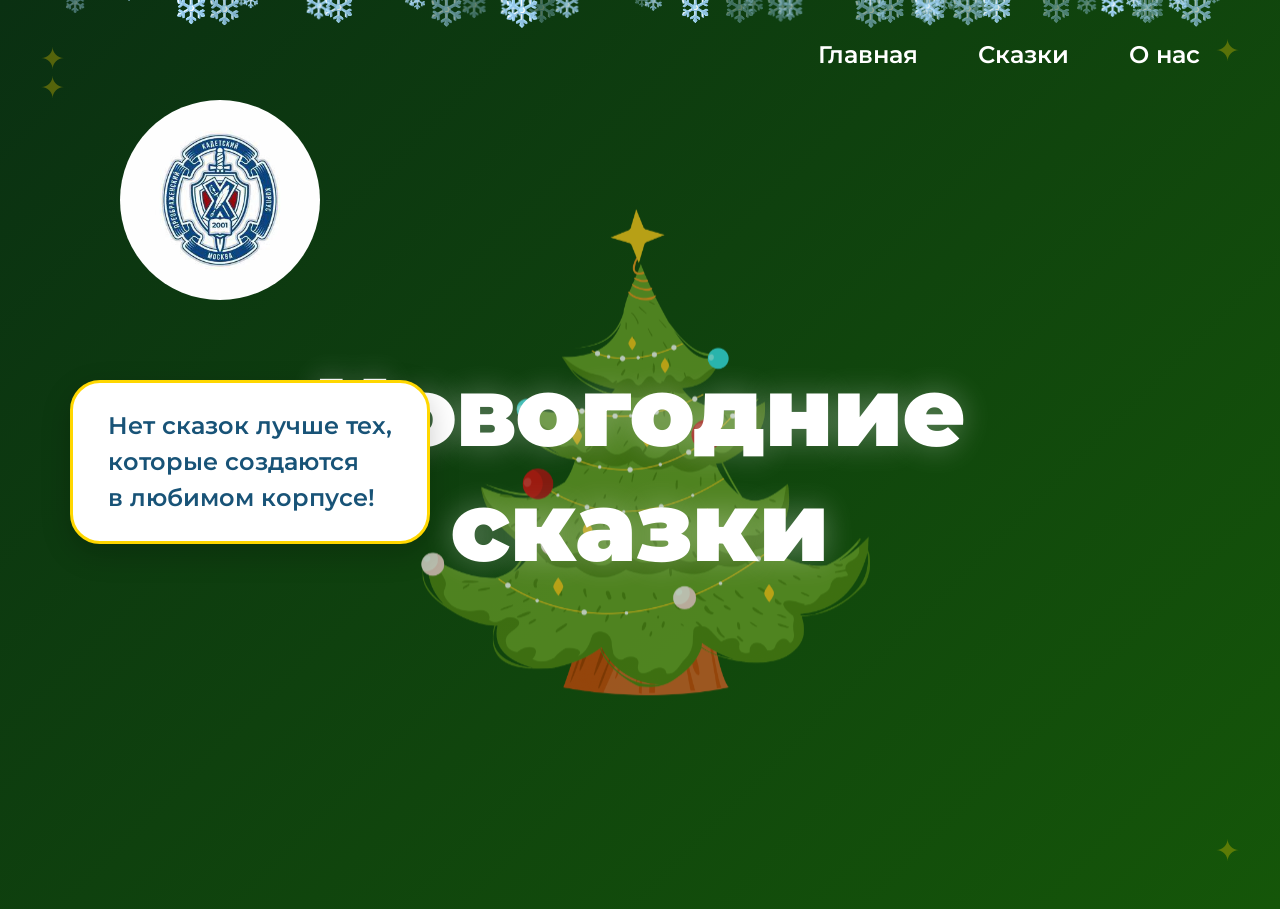
==== progect/index.html @ b81a64f1 "Add files via upload" ====
<!DOCTYPE html>
<html lang="ru">

<head>
    <meta charset="UTF-8">
    <meta name="viewport" content="width=device-width, initial-scale=1.0">
    <title>Новогодние сказки</title>
    <link rel="stylesheet" href="css/main.css">
</head>
<!-- Снежинки -->
<script>
    function createSnowflakes() {
        const snowflakesCount = 50; // Количество снежинок
        const wrapper = document.querySelector('.wrapper');
        
        for (let i = 0; i < snowflakesCount; i++) {
            const snowflake = document.createElement('div');
            snowflake.classList.add('snowflake');
            snowflake.innerHTML = '❄️';
            
            // Случайные параметры для каждой снежинки
            const size = Math.random() * 1.5 + 0.5; // Размер от 0.5em до 2em
            const left = Math.random() * 100; // Позиция слева от 0% до 100%
            const duration = Math.random() * 5 + 5; // Длительность от 5s до 10s
            const delay = Math.random() * 5; // Задержка от 0s до 5s
            
            // Применяем стили
            snowflake.style.left = left + '%';
            snowflake.style.fontSize = size + 'em';
            snowflake.style.animationDuration = duration + 's';
            snowflake.style.animationDelay = delay + 's';
            snowflake.style.opacity = Math.random() * 0.7 + 0.3;
            
            wrapper.appendChild(snowflake);
        }
    }
    
    // Запускаем создание снежинок после загрузки страницы
    window.addEventListener('load', createSnowflakes);
</script>
<body>
    <div class="wrapper">    
        <!-- Изображение корус.svg выносим отдельно, вне header -->
        <div class="korpus-image">
            <img src="img/корус.svg" alt="Корус">
        </div>

        <header class="container"> 
            <nav>
                <ul>
                    <li ><a href="/">Главная</a></li>
                    <li class="active"><a href="/about.html">Сказки</a></li>
                    <li><a href="/autor.html">О нас</a></li>
                </ul>
            </nav>
        </header>

        <div class="hero container">
            <div class="hero--info">
                <h1>Новогодние<br>сказки</h1>
            </div>
            
            <img src="img/tree2.svg" alt="Новогодняя елка" class="hero-image">
        </div>

        <!-- Текстовый блок выносим отдельно -->
        <div class="text-block">
            <p>Нет сказок лучше тех,<br>которые создаются<br>в любимом корпусе!</p>
        </div>
    </div>
</body>

</html>
---- progect/css/main.css ----
@import url('https://fonts.googleapis.com/css2?family=Montserrat:wght@400;500;600;700;800;900&display=swap');

* {
    margin: 0;
    padding: 0;
    box-sizing: border-box;
}

body {
    font-family: 'Montserrat', sans-serif;
    font-weight: 400;
    color: #fff;
}

a {
    text-decoration: none;
    color: #fff;
}

img {
    max-width: 100%;
    display: block;
}

.wrapper {
    background: linear-gradient(315deg, #155609, #0A3012);
    min-height: 100vh;
    width: 100%;
    position: relative;
}

.container {
    max-width: 1400px;
    margin: 0 auto;
    padding: 0 40px;
}

/* Изображение корус.svg */
.korpus-image {
    position: absolute;
    top: 100px;
    left: 120px; /* Сдвинуто правее (было 20px) - теперь по центру надписи */
    width: 200px;
    height: 200px;
    z-index: 10;
}

.korpus-image img {
    width: 100%;
    height: 100%;
    object-fit: contain;
}

/* Header */
header {
    padding: 120px 0 30px;
    display: flex;
    justify-content: flex-end;
    position: relative;
    z-index: 5;
}

header nav ul {
    list-style: none;
    display: flex;
    gap: 60px;
}

header nav ul li a {
    font-size: 24px;
    font-weight: 600;
    transition: color 0.3s ease;
    color: #fff;
}

header nav ul li a:hover {
    color: #FFD700;
}

/* Hero Section */
.hero {
    position: relative;
    min-height: calc(100vh - 100px);
    display: flex;
    align-items: center;
    justify-content: center;
}

.hero--info {
    text-align: center;
    position: relative;
    z-index: 20;
}

.hero--info h1 {
    color: #fff;
    font-size: 96px;
    font-weight: 900;
    line-height: 1.2;
    text-align: center;
    text-shadow: 0 0 30px rgba(255, 255, 255, 0.3);
    margin: 0;
}

/* Елка */
.hero-image {
    position: absolute;
    top: 50%;
    left: 50%;
    transform: translate(-50%, -50%);
    max-width: 600px;
    width: 100%;
    z-index: 1;
    opacity: 0.7;
    animation: float 3s ease-in-out infinite;
}

/* Текстовый блок */
.text-block {
    position: absolute;
    top: 380px;
    left: 70px;
    background: white;
    border-radius: 30px;
    padding: 25px 35px;
    border: 3px solid #FFD700;
    box-shadow: 0 10px 30px rgba(0, 0, 0, 0.2);
    z-index: 30;
    max-width: 450px;
}

.text-block p {
    color: #185377;
    font-size: 24px;
    font-weight: 600;
    line-height: 1.5;
    text-align: left;
    margin: 0;
}

@keyframes float {
    0%, 100% {
        transform: translate(-50%, -50%);
    }
    50% {
        transform: translate(-50%, -60%);
    }
}

/* Responsive Design */
@media (max-width: 1200px) {
    .korpus-image {
        top: 80px;
        left: 100px; /* Сдвинуто правее */
        width: 180px;
        height: 180px;
    }
    
    header {
        padding: 40px 0 25px;
    }
    
    header nav ul {
        gap: 50px;
    }
    
    header nav ul li a {
        font-size: 22px;
    }
    
    .hero--info h1 {
        font-size: 72px;
    }
    
    .text-block {
        top: 330px;
        left: 60px;
        padding: 20px 30px;
        max-width: 400px;
    }
    
    .text-block p {
        font-size: 20px;
    }
    
    .hero-image {
        max-width: 500px;
    }
}

@media (max-width: 992px) {
    .korpus-image {
        top: 70px;
        left: 80px; /* Сдвинуто правее */
        width: 160px;
        height: 160px;
    }
    
    header {
        padding: 35px 0 20px;
    }
    
    header nav ul {
        gap: 40px;
    }
    
    header nav ul li a {
        font-size: 20px;
    }
    
    .hero--info h1 {
        font-size: 60px;
    }
    
    .text-block {
        top: 290px;
        left: 50px;
        padding: 18px 25px;
        max-width: 350px;
    }
    
    .text-block p {
        font-size: 18px;
    }
    
    .hero-image {
        max-width: 400px;
    }
}

@media (max-width: 768px) {
    .container {
        padding: 0 20px;
    }
    
    .korpus-image {
        top: 60px;
        left: 60px; /* Сдвинуто правее */
        width: 130px;
        height: 130px;
    }
    
    header {
        padding: 30px 0 15px;
    }
    
    header nav ul {
        gap: 30px;
    }
    
    header nav ul li a {
        font-size: 18px;
    }
    
    .hero--info h1 {
        font-size: 48px;
    }
    
    .text-block {
        top: 230px;
        left: 30px;
        padding: 15px 20px;
        max-width: 300px;
    }
    
    .text-block p {
        font-size: 16px;
    }
    
    .hero-image {
        max-width: 350px;
    }
}

@media (max-width: 576px) {
    .korpus-image {
        top: 50px;
        left: 40px; /* Сдвинуто правее */
        width: 100px;
        height: 100px;
    }
    
    header {
        padding: 25px 0 10px;
    }
    
    header nav ul {
        gap: 20px;
    }
    
    header nav ul li a {
        font-size: 16px;
    }
    
    .hero--info h1 {
        font-size: 36px;
    }
    
    .text-block {
        top: 180px;
        left: 20px;
        padding: 12px 18px;
        max-width: 250px;
    }
    
    .text-block p {
        font-size: 14px;
    }
    
    .hero-image {
        max-width: 280px;
    }
}
/* Падающие снежинки */
.snowflake {
    position: fixed;
    top: -10px;
    color: #fff;
    user-select: none;
    pointer-events: none;
    z-index: 9999;
    font-size: 1em;
    animation: snowfall linear infinite;
}

@keyframes snowfall {
    0% {
        transform: translateY(0vh) rotate(0deg);
        opacity: 1;
    }
    100% {
        transform: translateY(100vh) rotate(360deg);
        opacity: 0;
    }
}
@import url('https://fonts.googleapis.com/css2?family=Montserrat:wght@400;500;600;700;800&display=swap');

* {
    margin: 0;
    padding: 0;
    box-sizing: border-box;
}

body {
    font-family: 'Montserrat', sans-serif;
    background: linear-gradient(135deg, #1a3b2e, #0f4c2e);
    min-height: 100vh;
    display: flex;
    align-items: center;
    justify-content: center;
    color: #fff;
}

.wrapper {
    width: 100%;
    padding: 40px 20px;
}

.container {
    max-width: 1200px;
    margin: 0 auto;
    text-align: center;
}

/* Навигационная панель */
header {
    display: flex;
    justify-content: flex-end;
    padding: 80px 0 40px;
    position: relative;
    z-index: 10;
}

header nav ul {
    list-style: none;
    display: flex;
    gap: 60px;
}

header nav ul li a {
    font-size: 24px;
    font-weight: 600;
    color: #fff;
    text-decoration: none;
    transition: color 0.3s ease;
    padding-bottom: 5px;
    position: relative;
}

header nav ul li a.active {
    color: #FFD700;
}

header nav ul li a.active::after {
    content: '';
    position: absolute;
    bottom: -5px;
    left: 0;
    width: 100%;
    height: 2px;
    background: #FFD700;
    border-radius: 2px;
}

header nav ul li a:hover {
    color: #FFD700;
}

/* Заголовок */
.title {
    font-size: 72px;
    font-weight: 800;
    margin-bottom: 60px;
    text-transform: uppercase;
    letter-spacing: 2px;
    text-shadow: 0 0 20px rgba(255, 215, 0, 0.3);
    position: relative;
    display: inline-block;
}

.title::after {
    content: '';
    position: absolute;
    bottom: -15px;
    left: 50%;
    transform: translateX(-50%);
    width: 150px;
    height: 4px;
    background: linear-gradient(90deg, transparent, #FFD700, transparent);
    border-radius: 2px;
}

/* Полка */
.shelf {
    position: relative;
    margin-bottom: 70px;
    width: 100%;
}

/* Доска полки - серая и толстая */
.shelf-board {
    width: 100%;
    height: 35px;
    background: linear-gradient(180deg, #A9A9A9, #696969);
    border-radius: 20px 20px 10px 10px;
    box-shadow: 
        0 10px 20px rgba(0, 0, 0, 0.5),
        inset 0 3px 7px rgba(255, 255, 255, 0.5),
        inset 0 -4px 7px rgba(0, 0, 0, 0.4);
    position: relative;
    margin-top: 50px;
    border: 1px solid #808080;
}

/* Текстура на полке */
.shelf-board::before {
    content: '';
    position: absolute;
    top: 0;
    left: 0;
    width: 100%;
    height: 100%;
    background: repeating-linear-gradient(
        90deg,
        transparent,
        transparent 40px,
        rgba(255, 255, 255, 0.1) 40px,
        rgba(255, 255, 255, 0.1) 80px
    );
    border-radius: 20px;
}

/* Крепления полки */
.shelf-board::after {
    content: '';
    position: absolute;
    top: -10px;
    left: 40px;
    width: 15px;
    height: 18px;
    background: #CD7F32;
    border-radius: 4px 4px 0 0;
    box-shadow: 
        0 0 0 2px #B87333,
        180px 0 0 0 #CD7F32,
        360px 0 0 0 #CD7F32,
        540px 0 0 0 #CD7F32,
        720px 0 0 0 #CD7F32,
        900px 0 0 0 #CD7F32,
        1080px 0 0 0 #CD7F32;
}

/* Контейнер для игрушек на полке */
.toys-on-shelf {
    display: flex;
    justify-content: center;
    align-items: flex-end;
    gap: 40px;
    position: relative;
    top: 30px;
    flex-wrap: wrap;
}

/* Стили для елочных игрушек */
.toy {
    display: flex;
    align-items: center;
    justify-content: center;
    width: 110px;
    height: 110px;
    border-radius: 50% 50% 50% 50% / 60% 60% 40% 40%;
    font-size: 22px;
    font-weight: 700;
    color: #fff;
    text-decoration: none;
    text-shadow: 0 2px 5px rgba(0, 0, 0, 0.3);
    box-shadow: 
        0 15px 0 #4a4a4a,
        0 20px 25px rgba(0, 0, 0, 0.5),
        inset 0 -10px 15px rgba(0, 0, 0, 0.3),
        inset 0 8px 15px rgba(255, 255, 255, 0.8);
    cursor: pointer;
    transition: all 0.3s cubic-bezier(0.175, 0.885, 0.32, 1.275);
    position: relative;
    z-index: 2;
}

/* Верхушка игрушки (как у елочной игрушки) */
.toy::after {
    content: '';
    position: absolute;
    top: -15px;
    left: 50%;
    transform: translateX(-50%);
    width: 16px;
    height: 16px;
    background: linear-gradient(135deg, #FFD700, #FFA500);
    border-radius: 50% 50% 20% 20%;
    box-shadow: 0 2px 5px rgba(0, 0, 0, 0.3);
    z-index: 5;
}

/* Блик на игрушке */
.toy-shine {
    position: absolute;
    top: 20px;
    left: 25px;
    width: 35px;
    height: 35px;
    background: radial-gradient(circle, rgba(255, 255, 255, 0.9) 0%, rgba(255, 255, 255, 0) 70%);
    border-radius: 50%;
    z-index: 3;
    pointer-events: none;
}

/* Год на игрушке */
.toy-year {
    position: relative;
    z-index: 4;
}

/* Разноцветные игрушки */
.toys-on-shelf .toy:nth-child(1) {
    background: radial-gradient(circle at 30% 30%, #FF6B6B, #C92A2A);
}
.toys-on-shelf .toy:nth-child(2) {
    background: radial-gradient(circle at 30% 30%, #FFD93D, #E6B800);
}
.toys-on-shelf .toy:nth-child(3) {
    background: radial-gradient(circle at 30% 30%, #6BCB77, #2E7D32);
}
.toys-on-shelf .toy:nth-child(4) {
    background: radial-gradient(circle at 30% 30%, #4D96FF, #1E4C9C);
}
.toys-on-shelf .toy:nth-child(5) {
    background: radial-gradient(circle at 30% 30%, #9D65C9, #5E3A8C);
}
.toys-on-shelf .toy:nth-child(6) {
    background: radial-gradient(circle at 30% 30%, #FF8C42, #B85C1A);
}
.toys-on-shelf .toy:nth-child(7) {
    background: radial-gradient(circle at 30% 30%, #A3D8F4, #4A90E2);
}

/* Эффект при наведении - игрушка поднимается */
.toy:hover {
    transform: translateY(-35px);
    box-shadow: 
        0 10px 0 #4a4a4a,
        0 30px 35px rgba(0, 0, 0, 0.6),
        inset 0 -10px 15px rgba(0, 0, 0, 0.3),
        inset 0 8px 20px rgba(255, 255, 255, 0.9);
}

/* Эффект при нажатии */
.toy:active {
    transform: translateY(-20px);
    transition: all 0.1s ease;
}

/* Стили для игрушек будущего */
.toy.future {
    opacity: 0.9;
}

.toy.future:nth-child(1) {
    background: radial-gradient(circle at 30% 30%, #E0E0E0, #A0A0A0);
    color: #333;
}
.toy.future:nth-child(2) {
    background: radial-gradient(circle at 30% 30%, #D3D3D3, #909090);
    color: #333;
}
.toy.future:nth-child(3) {
    background: radial-gradient(circle at 30% 30%, #C0C0C0, #808080);
    color: #333;
}

/* Имя создателя */
.creator-name {
    margin-top: 100px;
    font-size: 36px;
    font-weight: 600;
    color: #FFD700;
    text-shadow: 0 0 15px rgba(255, 215, 0, 0.5);
    padding: 20px 50px;
    display: inline-block;
    position: relative;
    letter-spacing: 1px;
    background: rgba(255, 255, 255, 0.05);
    border-radius: 60px;
    backdrop-filter: blur(5px);
    border: 1px solid rgba(255, 215, 0, 0.3);
}

.creator-name::before,
.creator-name::after {
    content: '✦';
    position: absolute;
    top: 50%;
    transform: translateY(-50%);
    font-size: 30px;
    color: #FFD700;
    opacity: 0.7;
}

.creator-name::before {
    left: 0;
}

.creator-name::after {
    right: 0;
}

/* Анимации */
.toy {
    animation: glow 3s ease-in-out infinite;
}

@keyframes glow {
    0%, 100% {
        filter: brightness(1);
    }
    50% {
        filter: brightness(1.1);
    }
}

/* Адаптивность */
@media (max-width: 992px) {
    header nav ul {
        gap: 40px;
    }
    
    header nav ul li a {
        font-size: 22px;
    }
    
    .title {
        font-size: 60px;
    }
    
    .toy {
        width: 100px;
        height: 100px;
        font-size: 20px;
    }
    
    .shelf-board {
        height: 30px;
    }
    
    .creator-name {
        font-size: 30px;
    }
}

@media (max-width: 768px) {
    header {
        justify-content: center;
        padding: 60px 0 30px;
    }
    
    header nav ul {
        gap: 30px;
    }
    
    header nav ul li a {
        font-size: 20px;
    }
    
    .title {
        font-size: 48px;
        margin-bottom: 40px;
    }
    
    .shelf {
        margin-bottom: 60px;
    }
    
    .shelf-board {
        height: 25px;
    }
    
    .toys-on-shelf {
        gap: 25px;
    }
    
    .toy {
        width: 85px;
        height: 85px;
        font-size: 18px;
    }
    
    .toy:hover {
        transform: translateY(-30px);
    }
    
    .shelf-board::after {
        display: none;
    }
    
    .creator-name {
        font-size: 24px;
        margin-top: 80px;
        padding: 15px 40px;
    }
}

@media (max-width: 576px) {
    .title {
        font-size: 36px;
    }
    
    .shelf-board {
        height: 22px;
    }
    
    .toys-on-shelf {
        gap: 15px;
    }
    
    .toy {
        width: 70px;
        height: 70px;
        font-size: 16px;
    }
    
    .toy:hover {
        transform: translateY(-25px);
    }
    
    .creator-name {
        font-size: 20px;
        padding: 12px 30px;
    }
}

@media (max-width: 400px) {
    .toy {
        width: 60px;
        height: 60px;
        font-size: 14px;
    }
    
    .creator-name {
        font-size: 18px;
        padding: 10px 25px;
    }
}
@import url('https://fonts.googleapis.com/css2?family=Montserrat:wght@400;500;600;700;800&display=swap');

* {
    margin: 0;
    padding: 0;
    box-sizing: border-box;
}

body {

    font-family: 'Montserrat', sans-serif;
    background: linear-gradient(135deg, #1a3b2e, #0f4c2e);
    min-height: 100vh;
    display: flex;
    align-items: center;
    justify-content: center;
    color: #fff;
}

.wrapper {
    width: 100%;
    padding: 40px 20px;
}

.container {
    max-width: 1200px;
    margin: 0 auto;
    text-align: center;
}

/* Навигационная панель */
header {
    display: flex;
    justify-content: flex-end;
    padding: 80px 0 40px;
    position: relative;
    z-index: 10;
}

header nav ul {
    list-style: none;
    display: flex;
    gap: 60px;
}

header nav ul li a {
    font-size: 24px;
    font-weight: 600;
    color: #fff;
    text-decoration: none;
    transition: color 0.3s ease;
    padding-bottom: 5px;
    position: relative;
}

header nav ul li a.active {
    color: #FFD700;
}

header nav ul li a.active::after {
    content: '';
    position: absolute;
    bottom: -5px;
    left: 0;
    width: 100%;
    height: 2px;
    background: #FFD700;
    border-radius: 2px;
}

header nav ul li a:hover {
    color: #FFD700;
}

/* Заголовок */
.title {
    font-size: 72px;
    font-weight: 800;
    margin-bottom: 60px;
    text-transform: uppercase;
    letter-spacing: 2px;
    text-shadow: 0 0 20px rgba(255, 215, 0, 0.3);
    position: relative;
    display: inline-block;
}

.title::after {
    content: '';
    position: absolute;
    bottom: -15px;
    left: 50%;
    transform: translateX(-50%);
    width: 150px;
    height: 4px;
    background: linear-gradient(90deg, transparent, #FFD700, transparent);
    border-radius: 2px;
}

/* Полка */
.shelf {
    position: relative;
    margin-bottom: 70px;
    width: 100%;
}

/* Доска полки - серая и толстая */
.shelf-board {
    width: 100%;
    height: 35px;
    background: linear-gradient(180deg, #A9A9A9, #696969);
    border-radius: 20px 20px 10px 10px;
    box-shadow: 
        0 10px 20px rgba(0, 0, 0, 0.5),
        inset 0 3px 7px rgba(255, 255, 255, 0.5),
        inset 0 -4px 7px rgba(0, 0, 0, 0.4);
    position: relative;
    margin-top: 50px;
    border: 1px solid #808080;
}

/* Текстура на полке */
.shelf-board::before {
    content: '';
    position: absolute;
    top: 0;
    left: 0;
    width: 100%;
    height: 100%;
    background: repeating-linear-gradient(
        90deg,
        transparent,
        transparent 40px,
        rgba(255, 255, 255, 0.1) 40px,
        rgba(255, 255, 255, 0.1) 80px
    );
    border-radius: 20px;
}

/* Убираем оранжевые кругляшки */
.shelf-board::after {
    display: none;
}

/* Контейнер для шариков на полке */
.balls-on-shelf {
    display: flex;
    justify-content: center;
    align-items: flex-end;
    gap: 40px;
    position: relative;
    top: 30px;
    flex-wrap: wrap;
}

/* Стили для шариков - идеально круглые */
.ball {
    display: flex;
    align-items: center;
    justify-content: center;
    width: 110px;
    height: 110px;
    border-radius: 50%; /* Идеальный круг */
    font-size: 22px;
    font-weight: 700;
    color: #fff;
    text-decoration: none;
    text-shadow: 0 2px 5px rgba(0, 0, 0, 0.3);
    box-shadow: 
        0 15px 0 #4a4a4a,
        0 20px 25px rgba(0, 0, 0, 0.5),
        inset 0 -10px 15px rgba(0, 0, 0, 0.3),
        inset 0 8px 15px rgba(255, 255, 255, 0.8);
    cursor: pointer;
    transition: all 0.3s cubic-bezier(0.175, 0.885, 0.32, 1.275);
    position: relative;
    z-index: 2;
}

/* Блик на шарике */
.ball-shine {
    position: absolute;
    top: 20px;
    left: 25px;
    width: 35px;
    height: 35px;
    background: radial-gradient(circle, rgba(255, 255, 255, 0.9) 0%, rgba(255, 255, 255, 0) 70%);
    border-radius: 50%;
    z-index: 3;
    pointer-events: none;
}

/* Год на шарике */
.ball-year {
    position: relative;
    z-index: 4;
}

/* Разноцветные шарики */
.balls-on-shelf .ball:nth-child(1) {
    background: radial-gradient(circle at 30% 30%, #FF6B6B, #C92A2A);
}
.balls-on-shelf .ball:nth-child(2) {
    background: radial-gradient(circle at 30% 30%, #FFD93D, #E6B800);
}
.balls-on-shelf .ball:nth-child(3) {
    background: radial-gradient(circle at 30% 30%, #6BCB77, #2E7D32);
}
.balls-on-shelf .ball:nth-child(4) {
    background: radial-gradient(circle at 30% 30%, #4D96FF, #1E4C9C);
}
.balls-on-shelf .ball:nth-child(5) {
    background: radial-gradient(circle at 30% 30%, #9D65C9, #5E3A8C);
}

/* Эффект при наведении - шарик поднимается */
.ball:hover {
    transform: translateY(-35px);
    box-shadow: 
        0 10px 0 #4a4a4a,
        0 30px 35px rgba(0, 0, 0, 0.6),
        inset 0 -10px 15px rgba(0, 0, 0, 0.3),
        inset 0 8px 20px rgba(255, 255, 255, 0.9);
}

/* Эффект при нажатии */
.ball:active {
    transform: translateY(-20px);
    transition: all 0.1s ease;
}

/* Стили для шариков будущего */
.ball.future {
    opacity: 0.9;
}

.ball.future:nth-child(1) {
    background: radial-gradient(circle at 30% 30%, #E0E0E0, #A0A0A0);
    color: #333;
}
.ball.future:nth-child(2) {
    background: radial-gradient(circle at 30% 30%, #D3D3D3, #909090);
    color: #333;
}
.ball.future:nth-child(3) {
    background: radial-gradient(circle at 30% 30%, #C0C0C0, #808080);
    color: #333;
}

/* Имя создателя */
.creator-name {
    margin-top: 100px;
    font-size: 36px;
    font-weight: 600;
    color: #FFD700;
    text-shadow: 0 0 15px rgba(255, 215, 0, 0.5);
    padding: 20px 50px;
    display: inline-block;
    position: relative;
    letter-spacing: 1px;
    background: rgba(255, 255, 255, 0.05);
    border-radius: 60px;
    backdrop-filter: blur(5px);
    border: 1px solid rgba(255, 215, 0, 0.3);
}

.creator-name::before,
.creator-name::after {
    content: '✦';
    position: absolute;
    top: 50%;
    transform: translateY(-50%);
    font-size: 30px;
    color: #FFD700;
    opacity: 0.7;
}

.creator-name::before {
    left: 0;
}

.creator-name::after {
    right: 0;
}

/* Анимации */
.ball {
    animation: glow 3s ease-in-out infinite;
}

@keyframes glow {
    0%, 100% {
        filter: brightness(1);
    }
    50% {
        filter: brightness(1.1);
    }
}

/* Адаптивность */
@media (max-width: 992px) {
    header nav ul {
        gap: 40px;
    }
    
    header nav ul li a {
        font-size: 22px;
    }
    
    .title {
        font-size: 60px;
    }
    
    .ball {
        width: 100px;
        height: 100px;
        font-size: 20px;
    }
    
    .shelf-board {
        height: 30px;
    }
    
    .creator-name {
        font-size: 30px;
    }
}

@media (max-width: 768px) {
    header {
        justify-content: center;
        padding: 60px 0 30px;
    }
    
    header nav ul {
        gap: 30px;
    }
    
    header nav ul li a {
        font-size: 20px;
    }
    
    .title {
        font-size: 48px;
        margin-bottom: 40px;
    }
    
    .shelf {
        margin-bottom: 60px;
    }
    
    .shelf-board {
        height: 25px;
    }
    
    .balls-on-shelf {
        gap: 25px;
    }
    
    .ball {
        width: 85px;
        height: 85px;
        font-size: 18px;
    }
    
    .ball:hover {
        transform: translateY(-30px);
    }
    
    .creator-name {
        font-size: 24px;
        margin-top: 80px;
        padding: 15px 40px;
    }
}

@media (max-width: 576px) {
    .title {
        font-size: 36px;
    }
    
    .shelf-board {
        height: 22px;
    }
    
    .balls-on-shelf {
        gap: 15px;
    }
    
    .ball {
        width: 70px;
        height: 70px;
        font-size: 16px;
    }
    
    .ball:hover {
        transform: translateY(-25px);
    }
    
    .creator-name {
        font-size: 20px;
        padding: 12px 30px;
    }
}

@media (max-width: 400px) {
    .ball {
        width: 60px;
        height: 60px;
        font-size: 14px;
    }
    
    .creator-name {
        font-size: 18px;
        padding: 10px 25px;
    }
}
@import url('https://fonts.googleapis.com/css2?family=Montserrat:wght@400;500;600;700;800&display=swap');

* {
    margin: 0;
    padding: 0;
    box-sizing: border-box;
}

body {
    font-family: 'Montserrat', sans-serif;
    background: linear-gradient(135deg, #1a3b2e, #0f4c2e);
    min-height: 100vh;
    display: flex;
    align-items: center;
    justify-content: center;
    color: #333;
}

.wrapper {
    width: 100%;
    padding: 40px 20px;
}

.container {
    max-width: 1200px;
    margin: 0 auto;
    text-align: center;
}

/* Заголовок */
.title {
    font-size: 72px;
    font-weight: 800;
    margin: 20px 0 60px;
    color: #FFD700;
    text-transform: uppercase;
    letter-spacing: 2px;
    text-shadow: 0 0 20px rgba(255, 215, 0, 0.3);
    position: relative;
    display: inline-block;
}

.title::after {
    content: '';
    position: absolute;
    bottom: -15px;
    left: 50%;
    transform: translateX(-50%);
    width: 200px;
    height: 4px;
    background: linear-gradient(90deg, transparent, #FFD700, transparent);
    border-radius: 2px;
}

/* Сетка для карточек */
.creators-grid {
    display: grid;
    grid-template-columns: repeat(2, 1fr);
    gap: 40px;
    margin: 50px 0;
    max-width: 1000px;
    margin-left: auto;
    margin-right: auto;
}

/* Контейнер для flip-карточки */
.flip-card {
    background-color: transparent;
    width: 100%;
    height: 350px;
    perspective: 1000px;
    cursor: pointer;
}

/* Внутренний контейнер для анимации */
.flip-card-inner {
    position: relative;
    width: 100%;
    height: 100%;
    text-align: center;
    transition: transform 0.8s;
    transform-style: preserve-3d;
    box-shadow: 0 20px 40px rgba(0, 0, 0, 0.3);
    border-radius: 30px;
}

/* Переворот при наведении */
.flip-card:hover .flip-card-inner {
    transform: rotateY(180deg);
}

/* Передняя и задняя стороны */
.flip-card-front, .flip-card-back {
    position: absolute;
    width: 100%;
    height: 100%;
    backface-visibility: hidden;
    border-radius: 30px;
    overflow: hidden;
}

/* Передняя сторона */
.flip-card-front {
    background: rgba(255, 255, 255, 0.95);
    border: 2px solid rgba(255, 215, 0, 0.3);
    display: flex;
    align-items: center;
    justify-content: center;
    padding: 30px;
}

/* Задняя сторона */
.flip-card-back {
    background: linear-gradient(135deg, #FFD700, #FFA500);
    transform: rotateY(180deg);
    display: flex;
    align-items: center;
    justify-content: center;
    border: 2px solid white;
}

/* Изображение на задней стороне */
.back-image {
    max-width: 80%;
    max-height: 80%;
    object-fit: contain;
    filter: drop-shadow(0 10px 15px rgba(0, 0, 0, 0.2));
}

/* Контент на передней стороне */
.card-content {
    text-align: left;
    width: 100%;
}

.creator-role {
    font-size: 18px;
    font-weight: 500;
    color: #666;
    margin-bottom: 15px;
    line-height: 1.5;
    font-style: italic;
}

.creator-name {
    font-size: 28px;
    font-weight: 700;
    color: #1a3b2e;
    line-height: 1.3;
    position: relative;
    display: inline-block;
}

.creator-name::after {
    content: '';
    position: absolute;
    bottom: -8px;
    left: 0;
    width: 60px;
    height: 3px;
    background: #FFD700;
    border-radius: 2px;
}

/* Цвета для ролей */
.flip-card:nth-child(1) .creator-role {
    color: #b45f06;
}

.flip-card:nth-child(2) .creator-role {
    color: #0b5394;
}

/* Адаптивность */
@media (max-width: 992px) {
    .title {
        font-size: 60px;
    }
    
    .flip-card {
        height: 320px;
    }
    
    .creator-name {
        font-size: 24px;
    }
    
    .creator-role {
        font-size: 16px;
    }
}

@media (max-width: 768px) {
    .title {
        font-size: 48px;
        margin: 20px 0 40px;
    }
    
    .creators-grid {
        grid-template-columns: 1fr;
        gap: 30px;
        max-width: 500px;
    }
    
    .flip-card {
        height: 300px;
    }
    
    .flip-card-front {
        padding: 25px;
    }
    
    .creator-name {
        font-size: 22px;
    }
}

@media (max-width: 576px) {
    .title {
        font-size: 36px;
    }
    
    .flip-card {
        height: 280px;
    }
    
    .creator-name {
        font-size: 20px;
    }
    
    .creator-role {
        font-size: 14px;
    }
}

@media (max-width: 400px) {
    .title {
        font-size: 28px;
    }
    
    .flip-card {
        height: 260px;
    }
    
    .flip-card-front {
        padding: 20px;
    }
}

/* Анимация появления */
.flip-card {
    animation: fadeInUp 0.8s ease-in-out;
}

@keyframes fadeInUp {
    from {
        opacity: 0;
        transform: translateY(30px);
    }
    to {
        opacity: 1;
        transform: translateY(0);
    }
}

/* Декоративные элементы */
.container {
    position: relative;
}

.container::before,
.container::after {
    content: '✦';
    position: absolute;
    font-size: 30px;
    color: #FFD700;
    opacity: 0.3;
    animation: twinkle 2s ease-in-out infinite;
}

.container::before {
    top: 0;
    left: 0;
}

.container::after {
    bottom: 0;
    right: 0;
}

@keyframes twinkle {
    0%, 100% {
        opacity: 0.3;
        transform: scale(1);
    }
    50% {
        opacity: 0.6;
        transform: scale(1.2);
    }
}
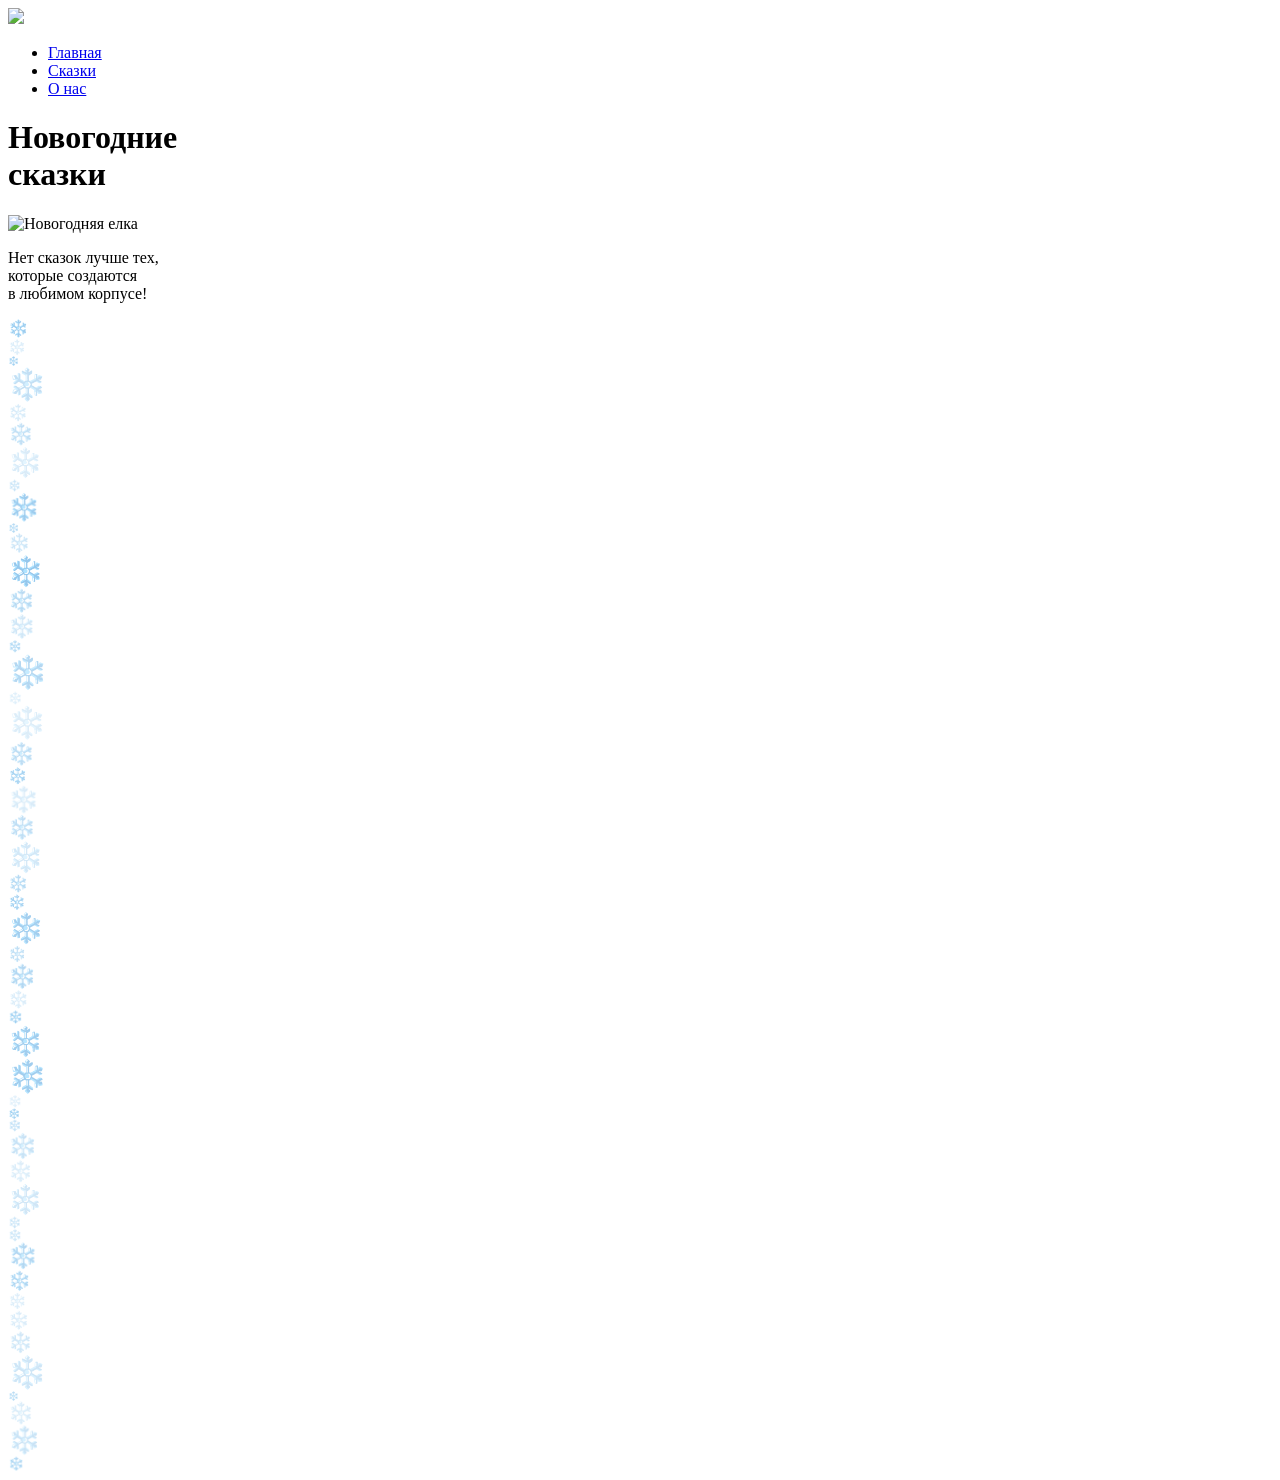
==== commit 102ecccc: "Add files via upload" ====
--- a/progect/index.html
+++ b/progect/index.html
@@ -5,7 +5,7 @@
     <meta charset="UTF-8">
     <meta name="viewport" content="width=device-width, initial-scale=1.0">
     <title>Новогодние сказки</title>
-    <link rel="stylesheet" href="css/main.css">
+    <link rel="stylesheet" href="/Winter-story/css/main.css">
 </head>
 <!-- Снежинки -->
 <script>
@@ -42,7 +42,7 @@
     <div class="wrapper">    
         <!-- Изображение корус.svg выносим отдельно, вне header -->
         <div class="korpus-image">
-            <img src="img/корус.svg" alt="Корус">
+            <img src="/Winter-story/img/корус.svg">
         </div>
 
         <header class="container"> 
@@ -60,7 +60,7 @@
                 <h1>Новогодние<br>сказки</h1>
             </div>
             
-            <img src="img/tree2.svg" alt="Новогодняя елка" class="hero-image">
+            <img src="/Winter-story/img/tree2.svg" alt="Новогодняя елка" class="hero-image">
         </div>
 
         <!-- Текстовый блок выносим отдельно -->
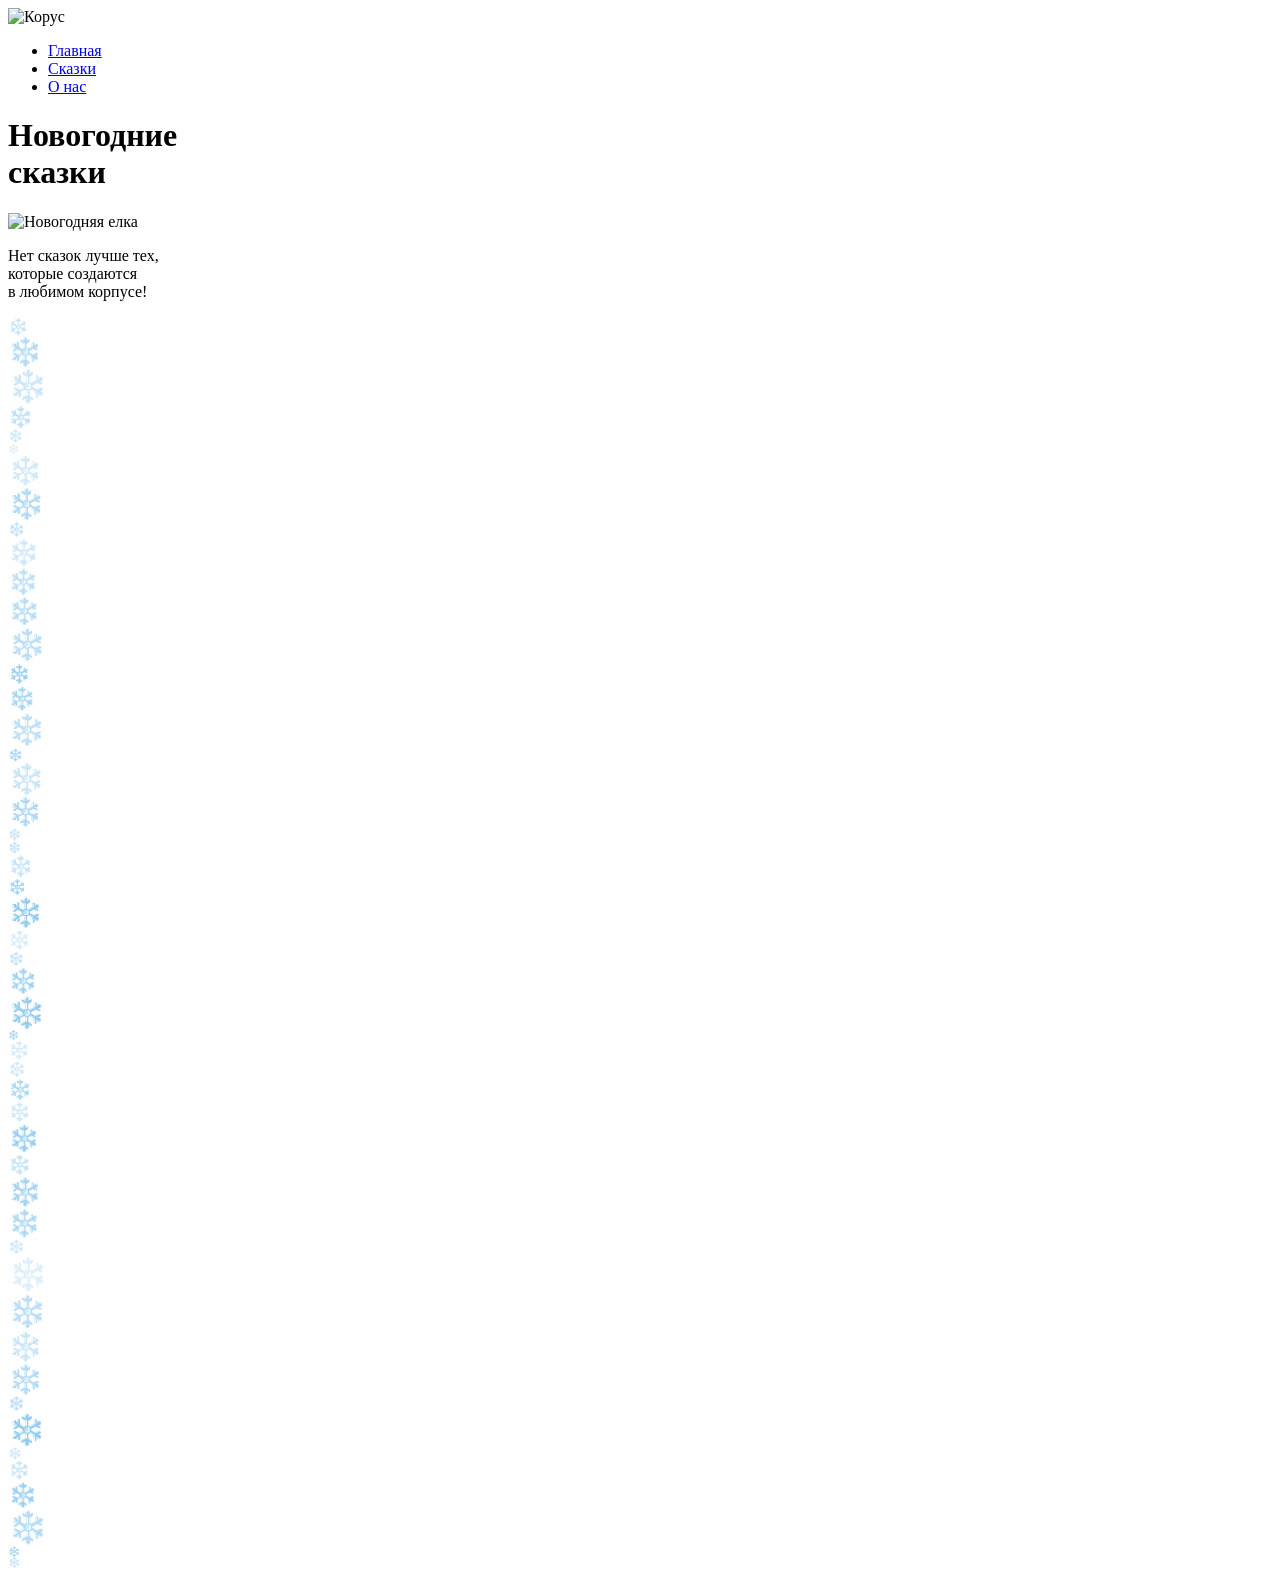
==== commit 7c6a5251: "Add files via upload" ====
--- a/progect/index.html
+++ b/progect/index.html
@@ -7,10 +7,10 @@
     <title>Новогодние сказки</title>
     <link rel="stylesheet" href="/Winter-story/css/main.css">
 </head>
-<!-- Снежинки -->
+
 <script>
     function createSnowflakes() {
-        const snowflakesCount = 50; // Количество снежинок
+        const snowflakesCount = 50;
         const wrapper = document.querySelector('.wrapper');
         
         for (let i = 0; i < snowflakesCount; i++) {
@@ -18,13 +18,11 @@
             snowflake.classList.add('snowflake');
             snowflake.innerHTML = '❄️';
             
-            // Случайные параметры для каждой снежинки
-            const size = Math.random() * 1.5 + 0.5; // Размер от 0.5em до 2em
-            const left = Math.random() * 100; // Позиция слева от 0% до 100%
-            const duration = Math.random() * 5 + 5; // Длительность от 5s до 10s
-            const delay = Math.random() * 5; // Задержка от 0s до 5s
+            const size = Math.random() * 1.5 + 0.5;
+            const left = Math.random() * 100;
+            const duration = Math.random() * 5 + 5;
+            const delay = Math.random() * 5;
             
-            // Применяем стили
             snowflake.style.left = left + '%';
             snowflake.style.fontSize = size + 'em';
             snowflake.style.animationDuration = duration + 's';
@@ -35,22 +33,21 @@
         }
     }
     
-    // Запускаем создание снежинок после загрузки страницы
     window.addEventListener('load', createSnowflakes);
 </script>
+
 <body>
     <div class="wrapper">    
-        <!-- Изображение корус.svg выносим отдельно, вне header -->
         <div class="korpus-image">
-            <img src="/Winter-story/img/корус.svg">
+            <img src="/Winter-story/img/корус.svg" alt="Корус">
         </div>
 
         <header class="container"> 
             <nav>
                 <ul>
-                    <li ><a href="/">Главная</a></li>
-                    <li class="active"><a href="/about.html">Сказки</a></li>
-                    <li><a href="/autor.html">О нас</a></li>
+                    <li class="active"><a href="/Winter-story/">Главная</a></li>
+                    <li><a href="/Winter-story/about.html">Сказки</a></li>
+                    <li><a href="/Winter-story/autor.html">О нас</a></li>
                 </ul>
             </nav>
         </header>
@@ -63,7 +60,6 @@
             <img src="/Winter-story/img/tree2.svg" alt="Новогодняя елка" class="hero-image">
         </div>
 
-        <!-- Текстовый блок выносим отдельно -->
         <div class="text-block">
             <p>Нет сказок лучше тех,<br>которые создаются<br>в любимом корпусе!</p>
         </div>
